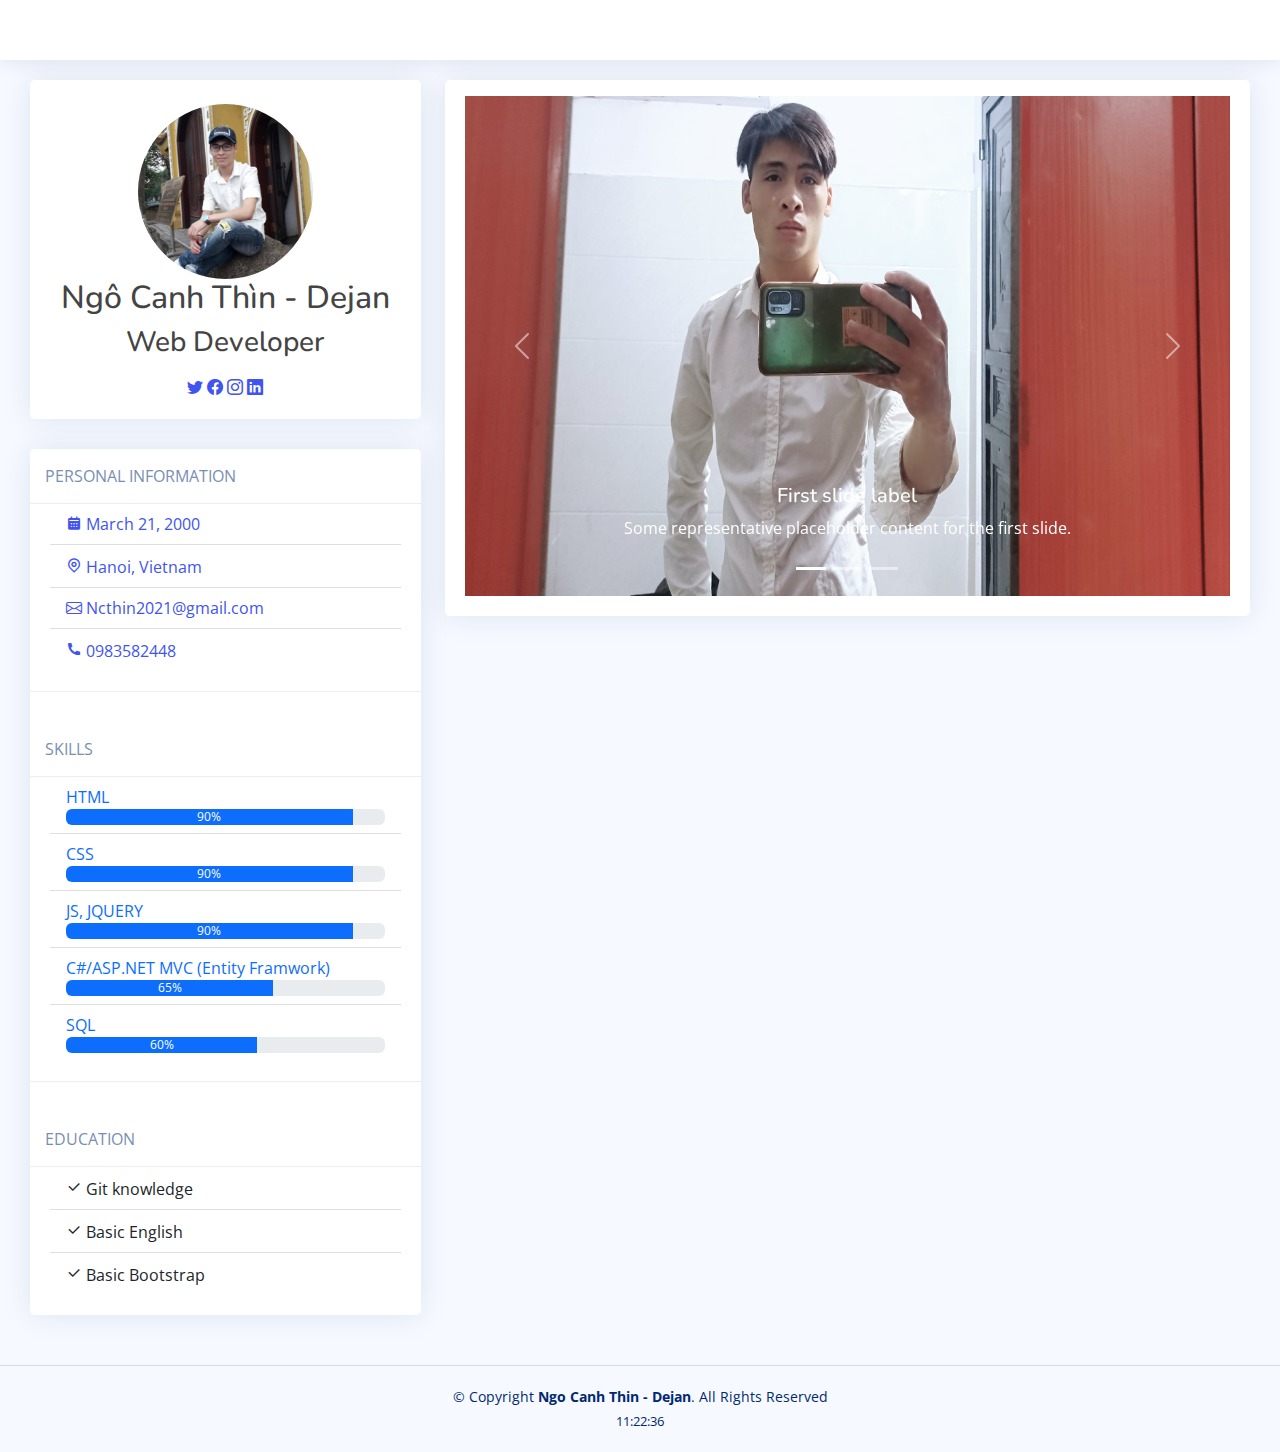
==== index.html @ e787af5f "code lan 1" ====
<!DOCTYPE html>
<html lang="en">

<head>
    <meta charset="utf-8">
    <meta content="width=device-width, initial-scale=1.0" name="viewport">

    <title>Ngô Canh Thìn - Web Developer</title>
    <meta content="" name="description">
    <meta content="" name="keywords">

    <!-- Favicons -->
    <link href="assets/img/avatar-NgoCanhThin.jpg" rel="icon">
    <link href="assets/img/" rel="apple-touch-icon">

    <!-- Google Fonts -->
    <link href="https://fonts.gstatic.com" rel="preconnect">
    <link href="https://fonts.googleapis.com/css?family=Open+Sans:300,300i,400,400i,600,600i,700,700i|Nunito:300,300i,400,400i,600,600i,700,700i|Poppins:300,300i,400,400i,500,500i,600,600i,700,700i" rel="stylesheet">

    <!-- Vendor CSS Files -->
    <link href="assets/vendor/bootstrap/css/bootstrap.min.css" rel="stylesheet">
    <link href="assets/vendor/bootstrap-icons/bootstrap-icons.css" rel="stylesheet">
    <link href="assets/vendor/boxicons/css/boxicons.min.css" rel="stylesheet">
    <link href="assets/vendor/quill/quill.snow.css" rel="stylesheet">
    <link href="assets/vendor/quill/quill.bubble.css" rel="stylesheet">
    <link href="assets/vendor/remixicon/remixicon.css" rel="stylesheet">
    <link href="assets/vendor/simple-datatables/style.css" rel="stylesheet">

    <!-- Template Main CSS File -->
    <link href="assets/css/style.css" rel="stylesheet">

</head>

<body onload="startTime()">

    <!-- ======= Header ======= -->
    <header id="header" class="header fixed-top d-flex align-items-center">

        <div class="d-flex align-items-center justify-content-between">
            <!-- <a href="index.html" class="logo d-flex align-items-center">
                <img src="assets/img/logo.png" alt="">
                <span class="d-none d-lg-block">NiceAdmin</span>
            </a>
            <i class="bi bi-list toggle-sidebar-btn"></i> -->
        </div>
        <!-- End Logo -->

        <div class="search-bar">
            <!-- <form class="search-form d-flex align-items-center" method="POST" action="#">
                <input type="text" name="query" placeholder="Search" title="Enter search keyword">
                <button type="submit" title="Search"><i class="bi bi-search"></i></button>
            </form> -->
        </div>
        <!-- End Search Bar -->


        <!-- End Icons Navigation -->

    </header>
    <!-- End Header -->


    <main id="main" class="main">
        <section class="section dashboard">
            <div class="row">
                <div class="col-xl-4">

                    <div class="card">
                        <div class="card-body profile-card pt-4 d-flex flex-column align-items-center">

                            <img src="assets/img/avatar-NgoCanhThin.jpg" alt="Profile" class="rounded-circle avatar-custom">
                            <h2>Ngô Canh Thìn - Dejan</h2>
                            <h3>Web Developer</h3>
                            <div class="social-links mt-2">
                                <a href="#" class="twitter"><i class="bi bi-twitter"></i></a>
                                <a target="_blank" href="https://www.facebook.com/canhthin.ngo" class="facebook"><i class="bi bi-facebook"></i></a>
                                <a href="#" class="instagram"><i class="bi bi-instagram"></i></a>
                                <a href="#" class="linkedin"><i class="bi bi-linkedin"></i></a>
                            </div>
                        </div>
                    </div>
                    <div class="card">
                        <div class="card-header">PERSONAL INFORMATION</div>
                        <div class="card-body">
                            <ul class="list-group list-group-flush">
                                <li class="list-group-item"><a href="javascript: void(0);"><i class="bx bxs-calendar"></i> March 21, 2000</a></li>
                                <li class="list-group-item"><a target="_blank" href="https://goo.gl/maps/VVH5G35QKeU4QQk57"><i class="ri-map-pin-line"></i> Hanoi, Vietnam</a></li>
                                <li class="list-group-item"><a href="mailto:ncthin2021@gmail.com"><i class="bi bi-envelope"></i></i> Ncthin2021@gmail.com</a></li>
                                <li class="list-group-item"><a href="tel:+84983582448"><i class="ri-phone-fill"></i> 0983582448</a></li>
                            </ul>
                        </div>
                        <!-- PERSONAL INFORMATION -->
                        <div class="card-footer"></div>
                        <div class="card-header">SKILLS</div>
                        <div class="card-body">
                            <ul class="list-group list-group-flush">
                                <li class="list-group-item">
                                    <div class="text-primary">HTML</div>
                                    <div class="progress">
                                        <div class="progress-bar" role="progressbar" style="width: 90%" aria-valuenow="25" aria-valuemin="0" aria-valuemax="100">90%</div>
                                    </div>
                                </li>
                                <li class="list-group-item">
                                    <div class="text-primary">CSS</div>
                                    <div class="progress">
                                        <div class="progress-bar" role="progressbar" style="width: 90%" aria-valuenow="25" aria-valuemin="0" aria-valuemax="100">90%</div>
                                    </div>
                                </li>
                                <li class="list-group-item">
                                    <div class="text-primary">JS, JQUERY</div>
                                    <div class="progress">
                                        <div class="progress-bar" role="progressbar" style="width: 90%" aria-valuenow="25" aria-valuemin="0" aria-valuemax="100">90%</div>
                                    </div>
                                </li>
                                <li class="list-group-item">
                                    <div class="text-primary">C#/ASP.NET MVC (Entity Framwork)</div>
                                    <div class="progress">
                                        <div class="progress-bar" role="progressbar" style="width: 65%" aria-valuenow="25" aria-valuemin="0" aria-valuemax="100">65%</div>
                                    </div>
                                </li>
                                <li class="list-group-item">
                                    <div class="text-primary">SQL</div>
                                    <div class="progress">
                                        <div class="progress-bar" role="progressbar" style="width: 60%" aria-valuenow="25" aria-valuemin="0" aria-valuemax="100">60%</div>
                                    </div>
                                </li>
                            </ul>
                        </div>
                        <!-- SKILLS -->
                        <div class="card-footer"></div>
                        <div class="card-header">EDUCATION</div>
                        <div class="card-body">
                            <ul class="list-group list-group-flush">
                                <li class="list-group-item"><i class="ri-check-fill"></i> Git knowledge</li>
                                <li class="list-group-item"><i class="ri-check-fill"></i> Basic English</li>
                                <li class="list-group-item"><i class="ri-check-fill"></i> Basic Bootstrap</li>
                            </ul>
                        </div>
                        <!-- SKILL -->
                    </div>
                    <!-- End Card with header and footer -->
                </div>

                <div class="col-xl-8">
                    <div class="card">
                        <div class="card-body pt-3">
                            <!-- Slides with captions -->
                            <div id="carouselExampleCaptions" class="carousel slide" data-bs-ride="carousel">
                                <div class="carousel-indicators">
                                    <button type="button" data-bs-target="#carouselExampleCaptions" data-bs-slide-to="0" class="active" aria-current="true" aria-label="Slide 1"></button>
                                    <button type="button" data-bs-target="#carouselExampleCaptions" data-bs-slide-to="1" aria-label="Slide 2"></button>
                                    <button type="button" data-bs-target="#carouselExampleCaptions" data-bs-slide-to="2" aria-label="Slide 3"></button>
                                </div>
                                <div class="carousel-inner">
                                    <div class="carousel-item active">
                                        <img src="assets/img/slide-1.jpg" class="d-block w-100 custom-slide-img" alt="...">
                                        <div class="carousel-caption d-none d-md-block">
                                            <h5>First slide label</h5>
                                            <p>Some representative placeholder content for the first slide.</p>
                                        </div>
                                    </div>
                                    <div class="carousel-item">
                                        <img src="assets/img/slide-2.jpg" class="d-block w-100 custom-slide-img" alt="...">
                                        <div class="carousel-caption d-none d-md-block">
                                            <h5>Second slide label</h5>
                                            <p>Some representative placeholder content for the second slide.</p>
                                        </div>
                                    </div>
                                    <div class="carousel-item">
                                        <img src="assets/img/slide-3.jpg" class="d-block w-100 custom-slide-img" alt="...">
                                        <div class="carousel-caption d-none d-md-block">
                                            <h5>Third slide label</h5>
                                            <p>Some representative placeholder content for the third slide.</p>
                                        </div>
                                    </div>
                                </div>

                                <button class="carousel-control-prev" type="button" data-bs-target="#carouselExampleCaptions" data-bs-slide="prev">
                  <span class="carousel-control-prev-icon" aria-hidden="true"></span>
                  <span class="visually-hidden">Previous</span>
                </button>
                                <button class="carousel-control-next" type="button" data-bs-target="#carouselExampleCaptions" data-bs-slide="next">
                  <span class="carousel-control-next-icon" aria-hidden="true"></span>
                  <span class="visually-hidden">Next</span>
                </button>

                            </div>
                            <!-- End Slides with captions -->
                        </div>
                    </div>

                </div>
            </div>
        </section>

    </main>
    <!-- End #main -->

    <!-- ======= Footer ======= -->
    <footer id="footer" class="footer">
        <div class="copyright">
            &copy; Copyright <strong><span>Ngo Canh Thin - Dejan</span></strong>. All Rights Reserved
        </div>
        <div id="txt" class="credits">
        </div>
    </footer>
    <!-- End Footer -->

    <a href="#" class="back-to-top d-flex align-items-center justify-content-center"><i class="bi bi-arrow-up-short"></i></a>
    <!-- Jquery -->
    <script src="./assets/js/jquery-3.4.1.min.js"></script>
    <!-- Vendor JS Files -->
    <script src="assets/vendor/apexcharts/apexcharts.min.js"></script>
    <script src="assets/vendor/bootstrap/js/bootstrap.bundle.min.js"></script>
    <script src="assets/vendor/chart.js/chart.umd.js"></script>
    <script src="assets/vendor/echarts/echarts.min.js"></script>
    <script src="assets/vendor/quill/quill.min.js"></script>
    <script src="assets/vendor/simple-datatables/simple-datatables.js"></script>
    <script src="assets/vendor/tinymce/tinymce.min.js"></script>
    <script src="assets/vendor/php-email-form/validate.js"></script>

    <!-- Template Main JS File -->
    <script src="assets/js/main.js"></script>

</body>

</html>
---- assets/vendor/quill/quill.snow.css ----
/*!
 * Quill Editor v1.3.7
 * https://quilljs.com/
 * Copyright (c) 2014, Jason Chen
 * Copyright (c) 2013, salesforce.com
 */
.ql-container {
  box-sizing: border-box;
  font-family: Helvetica, Arial, sans-serif;
  font-size: 13px;
  height: 100%;
  margin: 0px;
  position: relative;
}
.ql-container.ql-disabled .ql-tooltip {
  visibility: hidden;
}
.ql-container.ql-disabled .ql-editor ul[data-checked] > li::before {
  pointer-events: none;
}
.ql-clipboard {
  left: -100000px;
  height: 1px;
  overflow-y: hidden;
  position: absolute;
  top: 50%;
}
.ql-clipboard p {
  margin: 0;
  padding: 0;
}
.ql-editor {
  box-sizing: border-box;
  line-height: 1.42;
  height: 100%;
  outline: none;
  overflow-y: auto;
  padding: 12px 15px;
  tab-size: 4;
  -moz-tab-size: 4;
  text-align: left;
  white-space: pre-wrap;
  word-wrap: break-word;
}
.ql-editor > * {
  cursor: text;
}
.ql-editor p,
.ql-editor ol,
.ql-editor ul,
.ql-editor pre,
.ql-editor blockquote,
.ql-editor h1,
.ql-editor h2,
.ql-editor h3,
.ql-editor h4,
.ql-editor h5,
.ql-editor h6 {
  margin: 0;
  padding: 0;
  counter-reset: list-1 list-2 list-3 list-4 list-5 list-6 list-7 list-8 list-9;
}
.ql-editor ol,
.ql-editor ul {
  padding-left: 1.5em;
}
.ql-editor ol > li,
.ql-editor ul > li {
  list-style-type: none;
}
.ql-editor ul > li::before {
  content: '\2022';
}
.ql-editor ul[data-checked=true],
.ql-editor ul[data-checked=false] {
  pointer-events: none;
}
.ql-editor ul[data-checked=true] > li *,
.ql-editor ul[data-checked=false] > li * {
  pointer-events: all;
}
.ql-editor ul[data-checked=true] > li::before,
.ql-editor ul[data-checked=false] > li::before {
  color: #777;
  cursor: pointer;
  pointer-events: all;
}
.ql-editor ul[data-checked=true] > li::before {
  content: '\2611';
}
.ql-editor ul[data-checked=false] > li::before {
  content: '\2610';
}
.ql-editor li::before {
  display: inline-block;
  white-space: nowrap;
  width: 1.2em;
}
.ql-editor li:not(.ql-direction-rtl)::before {
  margin-left: -1.5em;
  margin-right: 0.3em;
  text-align: right;
}
.ql-editor li.ql-direction-rtl::before {
  margin-left: 0.3em;
  margin-right: -1.5em;
}
.ql-editor ol li:not(.ql-direction-rtl),
.ql-editor ul li:not(.ql-direction-rtl) {
  padding-left: 1.5em;
}
.ql-editor ol li.ql-direction-rtl,
.ql-editor ul li.ql-direction-rtl {
  padding-right: 1.5em;
}
.ql-editor ol li {
  counter-reset: list-1 list-2 list-3 list-4 list-5 list-6 list-7 list-8 list-9;
  counter-increment: list-0;
}
.ql-editor ol li:before {
  content: counter(list-0, decimal) '. ';
}
.ql-editor ol li.ql-indent-1 {
  counter-increment: list-1;
}
.ql-editor ol li.ql-indent-1:before {
  content: counter(list-1, lower-alpha) '. ';
}
.ql-editor ol li.ql-indent-1 {
  counter-reset: list-2 list-3 list-4 list-5 list-6 list-7 list-8 list-9;
}
.ql-editor ol li.ql-indent-2 {
  counter-increment: list-2;
}
.ql-editor ol li.ql-indent-2:before {
  content: counter(list-2, lower-roman) '. ';
}
.ql-editor ol li.ql-indent-2 {
  counter-reset: list-3 list-4 list-5 list-6 list-7 list-8 list-9;
}
.ql-editor ol li.ql-indent-3 {
  counter-increment: list-3;
}
.ql-editor ol li.ql-indent-3:before {
  content: counter(list-3, decimal) '. ';
}
.ql-editor ol li.ql-indent-3 {
  counter-reset: list-4 list-5 list-6 list-7 list-8 list-9;
}
.ql-editor ol li.ql-indent-4 {
  counter-increment: list-4;
}
.ql-editor ol li.ql-indent-4:before {
  content: counter(list-4, lower-alpha) '. ';
}
.ql-editor ol li.ql-indent-4 {
  counter-reset: list-5 list-6 list-7 list-8 list-9;
}
.ql-editor ol li.ql-indent-5 {
  counter-increment: list-5;
}
.ql-editor ol li.ql-indent-5:before {
  content: counter(list-5, lower-roman) '. ';
}
.ql-editor ol li.ql-indent-5 {
  counter-reset: list-6 list-7 list-8 list-9;
}
.ql-editor ol li.ql-indent-6 {
  counter-increment: list-6;
}
.ql-editor ol li.ql-indent-6:before {
  content: counter(list-6, decimal) '. ';
}
.ql-editor ol li.ql-indent-6 {
  counter-reset: list-7 list-8 list-9;
}
.ql-editor ol li.ql-indent-7 {
  counter-increment: list-7;
}
.ql-editor ol li.ql-indent-7:before {
  content: counter(list-7, lower-alpha) '. ';
}
.ql-editor ol li.ql-indent-7 {
  counter-reset: list-8 list-9;
}
.ql-editor ol li.ql-indent-8 {
  counter-increment: list-8;
}
.ql-editor ol li.ql-indent-8:before {
  content: counter(list-8, lower-roman) '. ';
}
.ql-editor ol li.ql-indent-8 {
  counter-reset: list-9;
}
.ql-editor ol li.ql-indent-9 {
  counter-increment: list-9;
}
.ql-editor ol li.ql-indent-9:before {
  content: counter(list-9, decimal) '. ';
}
.ql-editor .ql-indent-1:not(.ql-direction-rtl) {
  padding-left: 3em;
}
.ql-editor li.ql-indent-1:not(.ql-direction-rtl) {
  padding-left: 4.5em;
}
.ql-editor .ql-indent-1.ql-direction-rtl.ql-align-right {
  padding-right: 3em;
}
.ql-editor li.ql-indent-1.ql-direction-rtl.ql-align-right {
  padding-right: 4.5em;
}
.ql-editor .ql-indent-2:not(.ql-direction-rtl) {
  padding-left: 6em;
}
.ql-editor li.ql-indent-2:not(.ql-direction-rtl) {
  padding-left: 7.5em;
}
.ql-editor .ql-indent-2.ql-direction-rtl.ql-align-right {
  padding-right: 6em;
}
.ql-editor li.ql-indent-2.ql-direction-rtl.ql-align-right {
  padding-right: 7.5em;
}
.ql-editor .ql-indent-3:not(.ql-direction-rtl) {
  padding-left: 9em;
}
.ql-editor li.ql-indent-3:not(.ql-direction-rtl) {
  padding-left: 10.5em;
}
.ql-editor .ql-indent-3.ql-direction-rtl.ql-align-right {
  padding-right: 9em;
}
.ql-editor li.ql-indent-3.ql-direction-rtl.ql-align-right {
  padding-right: 10.5em;
}
.ql-editor .ql-indent-4:not(.ql-direction-rtl) {
  padding-left: 12em;
}
.ql-editor li.ql-indent-4:not(.ql-direction-rtl) {
  padding-left: 13.5em;
}
.ql-editor .ql-indent-4.ql-direction-rtl.ql-align-right {
  padding-right: 12em;
}
.ql-editor li.ql-indent-4.ql-direction-rtl.ql-align-right {
  padding-right: 13.5em;
}
.ql-editor .ql-indent-5:not(.ql-direction-rtl) {
  padding-left: 15em;
}
.ql-editor li.ql-indent-5:not(.ql-direction-rtl) {
  padding-left: 16.5em;
}
.ql-editor .ql-indent-5.ql-direction-rtl.ql-align-right {
  padding-right: 15em;
}
.ql-editor li.ql-indent-5.ql-direction-rtl.ql-align-right {
  padding-right: 16.5em;
}
.ql-editor .ql-indent-6:not(.ql-direction-rtl) {
  padding-left: 18em;
}
.ql-editor li.ql-indent-6:not(.ql-direction-rtl) {
  padding-left: 19.5em;
}
.ql-editor .ql-indent-6.ql-direction-rtl.ql-align-right {
  padding-right: 18em;
}
.ql-editor li.ql-indent-6.ql-direction-rtl.ql-align-right {
  padding-right: 19.5em;
}
.ql-editor .ql-indent-7:not(.ql-direction-rtl) {
  padding-left: 21em;
}
.ql-editor li.ql-indent-7:not(.ql-direction-rtl) {
  padding-left: 22.5em;
}
.ql-editor .ql-indent-7.ql-direction-rtl.ql-align-right {
  padding-right: 21em;
}
.ql-editor li.ql-indent-7.ql-direction-rtl.ql-align-right {
  padding-right: 22.5em;
}
.ql-editor .ql-indent-8:not(.ql-direction-rtl) {
  padding-left: 24em;
}
.ql-editor li.ql-indent-8:not(.ql-direction-rtl) {
  padding-left: 25.5em;
}
.ql-editor .ql-indent-8.ql-direction-rtl.ql-align-right {
  padding-right: 24em;
}
.ql-editor li.ql-indent-8.ql-direction-rtl.ql-align-right {
  padding-right: 25.5em;
}
.ql-editor .ql-indent-9:not(.ql-direction-rtl) {
  padding-left: 27em;
}
.ql-editor li.ql-indent-9:not(.ql-direction-rtl) {
  padding-left: 28.5em;
}
.ql-editor .ql-indent-9.ql-direction-rtl.ql-align-right {
  padding-right: 27em;
}
.ql-editor li.ql-indent-9.ql-direction-rtl.ql-align-right {
  padding-right: 28.5em;
}
.ql-editor .ql-video {
  display: block;
  max-width: 100%;
}
.ql-editor .ql-video.ql-align-center {
  margin: 0 auto;
}
.ql-editor .ql-video.ql-align-right {
  margin: 0 0 0 auto;
}
.ql-editor .ql-bg-black {
  background-color: #000;
}
.ql-editor .ql-bg-red {
  background-color: #e60000;
}
.ql-editor .ql-bg-orange {
  background-color: #f90;
}
.ql-editor .ql-bg-yellow {
  background-color: #ff0;
}
.ql-editor .ql-bg-green {
  background-color: #008a00;
}
.ql-editor .ql-bg-blue {
  background-color: #06c;
}
.ql-editor .ql-bg-purple {
  background-color: #93f;
}
.ql-editor .ql-color-white {
  color: #fff;
}
.ql-editor .ql-color-red {
  color: #e60000;
}
.ql-editor .ql-color-orange {
  color: #f90;
}
.ql-editor .ql-color-yellow {
  color: #ff0;
}
.ql-editor .ql-color-green {
  color: #008a00;
}
.ql-editor .ql-color-blue {
  color: #06c;
}
.ql-editor .ql-color-purple {
  color: #93f;
}
.ql-editor .ql-font-serif {
  font-family: Georgia, Times New Roman, serif;
}
.ql-editor .ql-font-monospace {
  font-family: Monaco, Courier New, monospace;
}
.ql-editor .ql-size-small {
  font-size: 0.75em;
}
.ql-editor .ql-size-large {
  font-size: 1.5em;
}
.ql-editor .ql-size-huge {
  font-size: 2.5em;
}
.ql-editor .ql-direction-rtl {
  direction: rtl;
  text-align: inherit;
}
.ql-editor .ql-align-center {
  text-align: center;
}
.ql-editor .ql-align-justify {
  text-align: justify;
}
.ql-editor .ql-align-right {
  text-align: right;
}
.ql-editor.ql-blank::before {
  color: rgba(0,0,0,0.6);
  content: attr(data-placeholder);
  font-style: italic;
  left: 15px;
  pointer-events: none;
  position: absolute;
  right: 15px;
}
.ql-snow.ql-toolbar:after,
.ql-snow .ql-toolbar:after {
  clear: both;
  content: '';
  display: table;
}
.ql-snow.ql-toolbar button,
.ql-snow .ql-toolbar button {
  background: none;
  border: none;
  cursor: pointer;
  display: inline-block;
  float: left;
  height: 24px;
  padding: 3px 5px;
  width: 28px;
}
.ql-snow.ql-toolbar button svg,
.ql-snow .ql-toolbar button svg {
  float: left;
  height: 100%;
}
.ql-snow.ql-toolbar button:active:hover,
.ql-snow .ql-toolbar button:active:hover {
  outline: none;
}
.ql-snow.ql-toolbar input.ql-image[type=file],
.ql-snow .ql-toolbar input.ql-image[type=file] {
  display: none;
}
.ql-snow.ql-toolbar button:hover,
.ql-snow .ql-toolbar button:hover,
.ql-snow.ql-toolbar button:focus,
.ql-snow .ql-toolbar button:focus,
.ql-snow.ql-toolbar button.ql-active,
.ql-snow .ql-toolbar button.ql-active,
.ql-snow.ql-toolbar .ql-picker-label:hover,
.ql-snow .ql-toolbar .ql-picker-label:hover,
.ql-snow.ql-toolbar .ql-picker-label.ql-active,
.ql-snow .ql-toolbar .ql-picker-label.ql-active,
.ql-snow.ql-toolbar .ql-picker-item:hover,
.ql-snow .ql-toolbar .ql-picker-item:hover,
.ql-snow.ql-toolbar .ql-picker-item.ql-selected,
.ql-snow .ql-toolbar .ql-picker-item.ql-selected {
  color: #06c;
}
.ql-snow.ql-toolbar button:hover .ql-fill,
.ql-snow .ql-toolbar button:hover .ql-fill,
.ql-snow.ql-toolbar button:focus .ql-fill,
.ql-snow .ql-toolbar button:focus .ql-fill,
.ql-snow.ql-toolbar button.ql-active .ql-fill,
.ql-snow .ql-toolbar button.ql-active .ql-fill,
.ql-snow.ql-toolbar .ql-picker-label:hover .ql-fill,
.ql-snow .ql-toolbar .ql-picker-label:hover .ql-fill,
.ql-snow.ql-toolbar .ql-picker-label.ql-active .ql-fill,
.ql-snow .ql-toolbar .ql-picker-label.ql-active .ql-fill,
.ql-snow.ql-toolbar .ql-picker-item:hover .ql-fill,
.ql-snow .ql-toolbar .ql-picker-item:hover .ql-fill,
.ql-snow.ql-toolbar .ql-picker-item.ql-selected .ql-fill,
.ql-snow .ql-toolbar .ql-picker-item.ql-selected .ql-fill,
.ql-snow.ql-toolbar button:hover .ql-stroke.ql-fill,
.ql-snow .ql-toolbar button:hover .ql-stroke.ql-fill,
.ql-snow.ql-toolbar button:focus .ql-stroke.ql-fill,
.ql-snow .ql-toolbar button:focus .ql-stroke.ql-fill,
.ql-snow.ql-toolbar button.ql-active .ql-stroke.ql-fill,
.ql-snow .ql-toolbar button.ql-active .ql-stroke.ql-fill,
.ql-snow.ql-toolbar .ql-picker-label:hover .ql-stroke.ql-fill,
.ql-snow .ql-toolbar .ql-picker-label:hover .ql-stroke.ql-fill,
.ql-snow.ql-toolbar .ql-picker-label.ql-active .ql-stroke.ql-fill,
.ql-snow .ql-toolbar .ql-picker-label.ql-active .ql-stroke.ql-fill,
.ql-snow.ql-toolbar .ql-picker-item:hover .ql-stroke.ql-fill,
.ql-snow .ql-toolbar .ql-picker-item:hover .ql-stroke.ql-fill,
.ql-snow.ql-toolbar .ql-picker-item.ql-selected .ql-stroke.ql-fill,
.ql-snow .ql-toolbar .ql-picker-item.ql-selected .ql-stroke.ql-fill {
  fill: #06c;
}
.ql-snow.ql-toolbar button:hover .ql-stroke,
.ql-snow .ql-toolbar button:hover .ql-stroke,
.ql-snow.ql-toolbar button:focus .ql-stroke,
.ql-snow .ql-toolbar button:focus .ql-stroke,
.ql-snow.ql-toolbar button.ql-active .ql-stroke,
.ql-snow .ql-toolbar button.ql-active .ql-stroke,
.ql-snow.ql-toolbar .ql-picker-label:hover .ql-stroke,
.ql-snow .ql-toolbar .ql-picker-label:hover .ql-stroke,
.ql-snow.ql-toolbar .ql-picker-label.ql-active .ql-stroke,
.ql-snow .ql-toolbar .ql-picker-label.ql-active .ql-stroke,
.ql-snow.ql-toolbar .ql-picker-item:hover .ql-stroke,
.ql-snow .ql-toolbar .ql-picker-item:hover .ql-stroke,
.ql-snow.ql-toolbar .ql-picker-item.ql-selected .ql-stroke,
.ql-snow .ql-toolbar .ql-picker-item.ql-selected .ql-stroke,
.ql-snow.ql-toolbar button:hover .ql-stroke-miter,
.ql-snow .ql-toolbar button:hover .ql-stroke-miter,
.ql-snow.ql-toolbar button:focus .ql-stroke-miter,
.ql-snow .ql-toolbar button:focus .ql-stroke-miter,
.ql-snow.ql-toolbar button.ql-active .ql-stroke-miter,
.ql-snow .ql-toolbar button.ql-active .ql-stroke-miter,
.ql-snow.ql-toolbar .ql-picker-label:hover .ql-stroke-miter,
.ql-snow .ql-toolbar .ql-picker-label:hover .ql-stroke-miter,
.ql-snow.ql-toolbar .ql-picker-label.ql-active .ql-stroke-miter,
.ql-snow .ql-toolbar .ql-picker-label.ql-active .ql-stroke-miter,
.ql-snow.ql-toolbar .ql-picker-item:hover .ql-stroke-miter,
.ql-snow .ql-toolbar .ql-picker-item:hover .ql-stroke-miter,
.ql-snow.ql-toolbar .ql-picker-item.ql-selected .ql-stroke-miter,
.ql-snow .ql-toolbar .ql-picker-item.ql-selected .ql-stroke-miter {
  stroke: #06c;
}
@media (pointer: coarse) {
  .ql-snow.ql-toolbar button:hover:not(.ql-active),
  .ql-snow .ql-toolbar button:hover:not(.ql-active) {
    color: #444;
  }
  .ql-snow.ql-toolbar button:hover:not(.ql-active) .ql-fill,
  .ql-snow .ql-toolbar button:hover:not(.ql-active) .ql-fill,
  .ql-snow.ql-toolbar button:hover:not(.ql-active) .ql-stroke.ql-fill,
  .ql-snow .ql-toolbar button:hover:not(.ql-active) .ql-stroke.ql-fill {
    fill: #444;
  }
  .ql-snow.ql-toolbar button:hover:not(.ql-active) .ql-stroke,
  .ql-snow .ql-toolbar button:hover:not(.ql-active) .ql-stroke,
  .ql-snow.ql-toolbar button:hover:not(.ql-active) .ql-stroke-miter,
  .ql-snow .ql-toolbar button:hover:not(.ql-active) .ql-stroke-miter {
    stroke: #444;
  }
}
.ql-snow {
  box-sizing: border-box;
}
.ql-snow * {
  box-sizing: border-box;
}
.ql-snow .ql-hidden {
  display: none;
}
.ql-snow .ql-out-bottom,
.ql-snow .ql-out-top {
  visibility: hidden;
}
.ql-snow .ql-tooltip {
  position: absolute;
  transform: translateY(10px);
}
.ql-snow .ql-tooltip a {
  cursor: pointer;
  text-decoration: none;
}
.ql-snow .ql-tooltip.ql-flip {
  transform: translateY(-10px);
}
.ql-snow .ql-formats {
  display: inline-block;
  vertical-align: middle;
}
.ql-snow .ql-formats:after {
  clear: both;
  content: '';
  display: table;
}
.ql-snow .ql-stroke {
  fill: none;
  stroke: #444;
  stroke-linecap: round;
  stroke-linejoin: round;
  stroke-width: 2;
}
.ql-snow .ql-stroke-miter {
  fill: none;
  stroke: #444;
  stroke-miterlimit: 10;
  stroke-width: 2;
}
.ql-snow .ql-fill,
.ql-snow .ql-stroke.ql-fill {
  fill: #444;
}
.ql-snow .ql-empty {
  fill: none;
}
.ql-snow .ql-even {
  fill-rule: evenodd;
}
.ql-snow .ql-thin,
.ql-snow .ql-stroke.ql-thin {
  stroke-width: 1;
}
.ql-snow .ql-transparent {
  opacity: 0.4;
}
.ql-snow .ql-direction svg:last-child {
  display: none;
}
.ql-snow .ql-direction.ql-active svg:last-child {
  display: inline;
}
.ql-snow .ql-direction.ql-active svg:first-child {
  display: none;
}
.ql-snow .ql-editor h1 {
  font-size: 2em;
}
.ql-snow .ql-editor h2 {
  font-size: 1.5em;
}
.ql-snow .ql-editor h3 {
  font-size: 1.17em;
}
.ql-snow .ql-editor h4 {
  font-size: 1em;
}
.ql-snow .ql-editor h5 {
  font-size: 0.83em;
}
.ql-snow .ql-editor h6 {
  font-size: 0.67em;
}
.ql-snow .ql-editor a {
  text-decoration: underline;
}
.ql-snow .ql-editor blockquote {
  border-left: 4px solid #ccc;
  margin-bottom: 5px;
  margin-top: 5px;
  padding-left: 16px;
}
.ql-snow .ql-editor code,
.ql-snow .ql-editor pre {
  background-color: #f0f0f0;
  border-radius: 3px;
}
.ql-snow .ql-editor pre {
  white-space: pre-wrap;
  margin-bottom: 5px;
  margin-top: 5px;
  padding: 5px 10px;
}
.ql-snow .ql-editor code {
  font-size: 85%;
  padding: 2px 4px;
}
.ql-snow .ql-editor pre.ql-syntax {
  background-color: #23241f;
  color: #f8f8f2;
  overflow: visible;
}
.ql-snow .ql-editor img {
  max-width: 100%;
}
.ql-snow .ql-picker {
  color: #444;
  display: inline-block;
  float: left;
  font-size: 14px;
  font-weight: 500;
  height: 24px;
  position: relative;
  vertical-align: middle;
}
.ql-snow .ql-picker-label {
  cursor: pointer;
  display: inline-block;
  height: 100%;
  padding-left: 8px;
  padding-right: 2px;
  position: relative;
  width: 100%;
}
.ql-snow .ql-picker-label::before {
  display: inline-block;
  line-height: 22px;
}
.ql-snow .ql-picker-options {
  background-color: #fff;
  display: none;
  min-width: 100%;
  padding: 4px 8px;
  position: absolute;
  white-space: nowrap;
}
.ql-snow .ql-picker-options .ql-picker-item {
  cursor: pointer;
  display: block;
  padding-bottom: 5px;
  padding-top: 5px;
}
.ql-snow .ql-picker.ql-expanded .ql-picker-label {
  color: #ccc;
  z-index: 2;
}
.ql-snow .ql-picker.ql-expanded .ql-picker-label .ql-fill {
  fill: #ccc;
}
.ql-snow .ql-picker.ql-expanded .ql-picker-label .ql-stroke {
  stroke: #ccc;
}
.ql-snow .ql-picker.ql-expanded .ql-picker-options {
  display: block;
  margin-top: -1px;
  top: 100%;
  z-index: 1;
}
.ql-snow .ql-color-picker,
.ql-snow .ql-icon-picker {
  width: 28px;
}
.ql-snow .ql-color-picker .ql-picker-label,
.ql-snow .ql-icon-picker .ql-picker-label {
  padding: 2px 4px;
}
.ql-snow .ql-color-picker .ql-picker-label svg,
.ql-snow .ql-icon-picker .ql-picker-label svg {
  right: 4px;
}
.ql-snow .ql-icon-picker .ql-picker-options {
  padding: 4px 0px;
}
.ql-snow .ql-icon-picker .ql-picker-item {
  height: 24px;
  width: 24px;
  padding: 2px 4px;
}
.ql-snow .ql-color-picker .ql-picker-options {
  padding: 3px 5px;
  width: 152px;
}
.ql-snow .ql-color-picker .ql-picker-item {
  border: 1px solid transparent;
  float: left;
  height: 16px;
  margin: 2px;
  padding: 0px;
  width: 16px;
}
.ql-snow .ql-picker:not(.ql-color-picker):not(.ql-icon-picker) svg {
  position: absolute;
  margin-top: -9px;
  right: 0;
  top: 50%;
  width: 18px;
}
.ql-snow .ql-picker.ql-header .ql-picker-label[data-label]:not([data-label=''])::before,
.ql-snow .ql-picker.ql-font .ql-picker-label[data-label]:not([data-label=''])::before,
.ql-snow .ql-picker.ql-size .ql-picker-label[data-label]:not([data-label=''])::before,
.ql-snow .ql-picker.ql-header .ql-picker-item[data-label]:not([data-label=''])::before,
.ql-snow .ql-picker.ql-font .ql-picker-item[data-label]:not([data-label=''])::before,
.ql-snow .ql-picker.ql-size .ql-picker-item[data-label]:not([data-label=''])::before {
  content: attr(data-label);
}
.ql-snow .ql-picker.ql-header {
  width: 98px;
}
.ql-snow .ql-picker.ql-header .ql-picker-label::before,
.ql-snow .ql-picker.ql-header .ql-picker-item::before {
  content: 'Normal';
}
.ql-snow .ql-picker.ql-header .ql-picker-label[data-value="1"]::before,
.ql-snow .ql-picker.ql-header .ql-picker-item[data-value="1"]::before {
  content: 'Heading 1';
}
.ql-snow .ql-picker.ql-header .ql-picker-label[data-value="2"]::before,
.ql-snow .ql-picker.ql-header .ql-picker-item[data-value="2"]::before {
  content: 'Heading 2';
}
.ql-snow .ql-picker.ql-header .ql-picker-label[data-value="3"]::before,
.ql-snow .ql-picker.ql-header .ql-picker-item[data-value="3"]::before {
  content: 'Heading 3';
}
.ql-snow .ql-picker.ql-header .ql-picker-label[data-value="4"]::before,
.ql-snow .ql-picker.ql-header .ql-picker-item[data-value="4"]::before {
  content: 'Heading 4';
}
.ql-snow .ql-picker.ql-header .ql-picker-label[data-value="5"]::before,
.ql-snow .ql-picker.ql-header .ql-picker-item[data-value="5"]::before {
  content: 'Heading 5';
}
.ql-snow .ql-picker.ql-header .ql-picker-label[data-value="6"]::before,
.ql-snow .ql-picker.ql-header .ql-picker-item[data-value="6"]::before {
  content: 'Heading 6';
}
.ql-snow .ql-picker.ql-header .ql-picker-item[data-value="1"]::before {
  font-size: 2em;
}
.ql-snow .ql-picker.ql-header .ql-picker-item[data-value="2"]::before {
  font-size: 1.5em;
}
.ql-snow .ql-picker.ql-header .ql-picker-item[data-value="3"]::before {
  font-size: 1.17em;
}
.ql-snow .ql-picker.ql-header .ql-picker-item[data-value="4"]::before {
  font-size: 1em;
}
.ql-snow .ql-picker.ql-header .ql-picker-item[data-value="5"]::before {
  font-size: 0.83em;
}
.ql-snow .ql-picker.ql-header .ql-picker-item[data-value="6"]::before {
  font-size: 0.67em;
}
.ql-snow .ql-picker.ql-font {
  width: 108px;
}
.ql-snow .ql-picker.ql-font .ql-picker-label::before,
.ql-snow .ql-picker.ql-font .ql-picker-item::before {
  content: 'Sans Serif';
}
.ql-snow .ql-picker.ql-font .ql-picker-label[data-value=serif]::before,
.ql-snow .ql-picker.ql-font .ql-picker-item[data-value=serif]::before {
  content: 'Serif';
}
.ql-snow .ql-picker.ql-font .ql-picker-label[data-value=monospace]::before,
.ql-snow .ql-picker.ql-font .ql-picker-item[data-value=monospace]::before {
  content: 'Monospace';
}
.ql-snow .ql-picker.ql-font .ql-picker-item[data-value=serif]::before {
  font-family: Georgia, Times New Roman, serif;
}
.ql-snow .ql-picker.ql-font .ql-picker-item[data-value=monospace]::before {
  font-family: Monaco, Courier New, monospace;
}
.ql-snow .ql-picker.ql-size {
  width: 98px;
}
.ql-snow .ql-picker.ql-size .ql-picker-label::before,
.ql-snow .ql-picker.ql-size .ql-picker-item::before {
  content: 'Normal';
}
.ql-snow .ql-picker.ql-size .ql-picker-label[data-value=small]::before,
.ql-snow .ql-picker.ql-size .ql-picker-item[data-value=small]::before {
  content: 'Small';
}
.ql-snow .ql-picker.ql-size .ql-picker-label[data-value=large]::before,
.ql-snow .ql-picker.ql-size .ql-picker-item[data-value=large]::before {
  content: 'Large';
}
.ql-snow .ql-picker.ql-size .ql-picker-label[data-value=huge]::before,
.ql-snow .ql-picker.ql-size .ql-picker-item[data-value=huge]::before {
  content: 'Huge';
}
.ql-snow .ql-picker.ql-size .ql-picker-item[data-value=small]::before {
  font-size: 10px;
}
.ql-snow .ql-picker.ql-size .ql-picker-item[data-value=large]::before {
  font-size: 18px;
}
.ql-snow .ql-picker.ql-size .ql-picker-item[data-value=huge]::before {
  font-size: 32px;
}
.ql-snow .ql-color-picker.ql-background .ql-picker-item {
  background-color: #fff;
}
.ql-snow .ql-color-picker.ql-color .ql-picker-item {
  background-color: #000;
}
.ql-toolbar.ql-snow {
  border: 1px solid #ccc;
  box-sizing: border-box;
  font-family: 'Helvetica Neue', 'Helvetica', 'Arial', sans-serif;
  padding: 8px;
}
.ql-toolbar.ql-snow .ql-formats {
  margin-right: 15px;
}
.ql-toolbar.ql-snow .ql-picker-label {
  border: 1px solid transparent;
}
.ql-toolbar.ql-snow .ql-picker-options {
  border: 1px solid transparent;
  box-shadow: rgba(0,0,0,0.2) 0 2px 8px;
}
.ql-toolbar.ql-snow .ql-picker.ql-expanded .ql-picker-label {
  border-color: #ccc;
}
.ql-toolbar.ql-snow .ql-picker.ql-expanded .ql-picker-options {
  border-color: #ccc;
}
.ql-toolbar.ql-snow .ql-color-picker .ql-picker-item.ql-selected,
.ql-toolbar.ql-snow .ql-color-picker .ql-picker-item:hover {
  border-color: #000;
}
.ql-toolbar.ql-snow + .ql-container.ql-snow {
  border-top: 0px;
}
.ql-snow .ql-tooltip {
  background-color: #fff;
  border: 1px solid #ccc;
  box-shadow: 0px 0px 5px #ddd;
  color: #444;
  padding: 5px 12px;
  white-space: nowrap;
}
.ql-snow .ql-tooltip::before {
  content: "Visit URL:";
  line-height: 26px;
  margin-right: 8px;
}
.ql-snow .ql-tooltip input[type=text] {
  display: none;
  border: 1px solid #ccc;
  font-size: 13px;
  height: 26px;
  margin: 0px;
  padding: 3px 5px;
  width: 170px;
}
.ql-snow .ql-tooltip a.ql-preview {
  display: inline-block;
  max-width: 200px;
  overflow-x: hidden;
  text-overflow: ellipsis;
  vertical-align: top;
}
.ql-snow .ql-tooltip a.ql-action::after {
  border-right: 1px solid #ccc;
  content: 'Edit';
  margin-left: 16px;
  padding-right: 8px;
}
.ql-snow .ql-tooltip a.ql-remove::before {
  content: 'Remove';
  margin-left: 8px;
}
.ql-snow .ql-tooltip a {
  line-height: 26px;
}
.ql-snow .ql-tooltip.ql-editing a.ql-preview,
.ql-snow .ql-tooltip.ql-editing a.ql-remove {
  display: none;
}
.ql-snow .ql-tooltip.ql-editing input[type=text] {
  display: inline-block;
}
.ql-snow .ql-tooltip.ql-editing a.ql-action::after {
  border-right: 0px;
  content: 'Save';
  padding-right: 0px;
}
.ql-snow .ql-tooltip[data-mode=link]::before {
  content: "Enter link:";
}
.ql-snow .ql-tooltip[data-mode=formula]::before {
  content: "Enter formula:";
}
.ql-snow .ql-tooltip[data-mode=video]::before {
  content: "Enter video:";
}
.ql-snow a {
  color: #06c;
}
.ql-container.ql-snow {
  border: 1px solid #ccc;
}
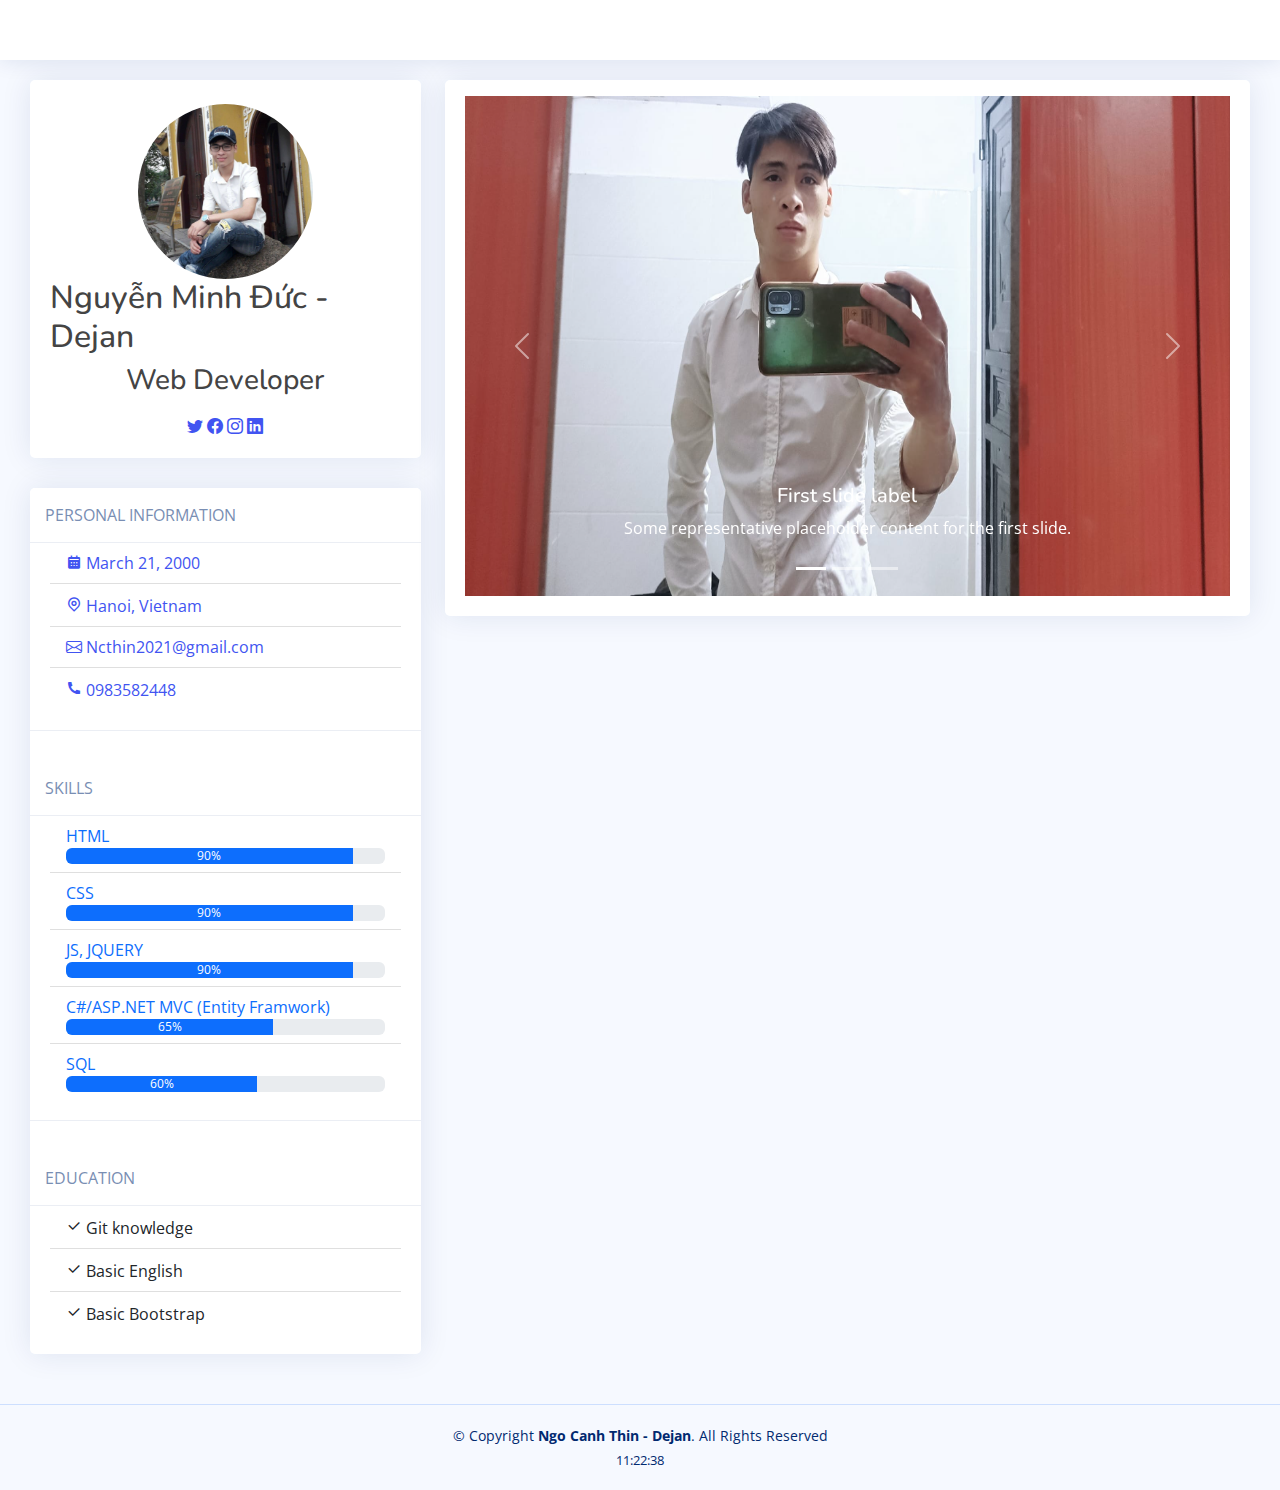
==== commit 46279f6d: "Update index.html" ====
--- a/index.html
+++ b/index.html
@@ -69,11 +69,11 @@
                         <div class="card-body profile-card pt-4 d-flex flex-column align-items-center">
 
                             <img src="assets/img/avatar-NgoCanhThin.jpg" alt="Profile" class="rounded-circle avatar-custom">
-                            <h2>Ngô Canh Thìn - Dejan</h2>
+                            <h2>Nguyễn Minh Đức - Dejan</h2>
                             <h3>Web Developer</h3>
                             <div class="social-links mt-2">
                                 <a href="#" class="twitter"><i class="bi bi-twitter"></i></a>
-                                <a target="_blank" href="https://www.facebook.com/canhthin.ngo" class="facebook"><i class="bi bi-facebook"></i></a>
+                                <a target="_blank" href="https://www.facebook.com/profile.php?id=100073956212257" class="facebook"><i class="bi bi-facebook"></i></a>
                                 <a href="#" class="instagram"><i class="bi bi-instagram"></i></a>
                                 <a href="#" class="linkedin"><i class="bi bi-linkedin"></i></a>
                             </div>
@@ -224,4 +224,4 @@
 
 </body>
 
-</html>+</html>
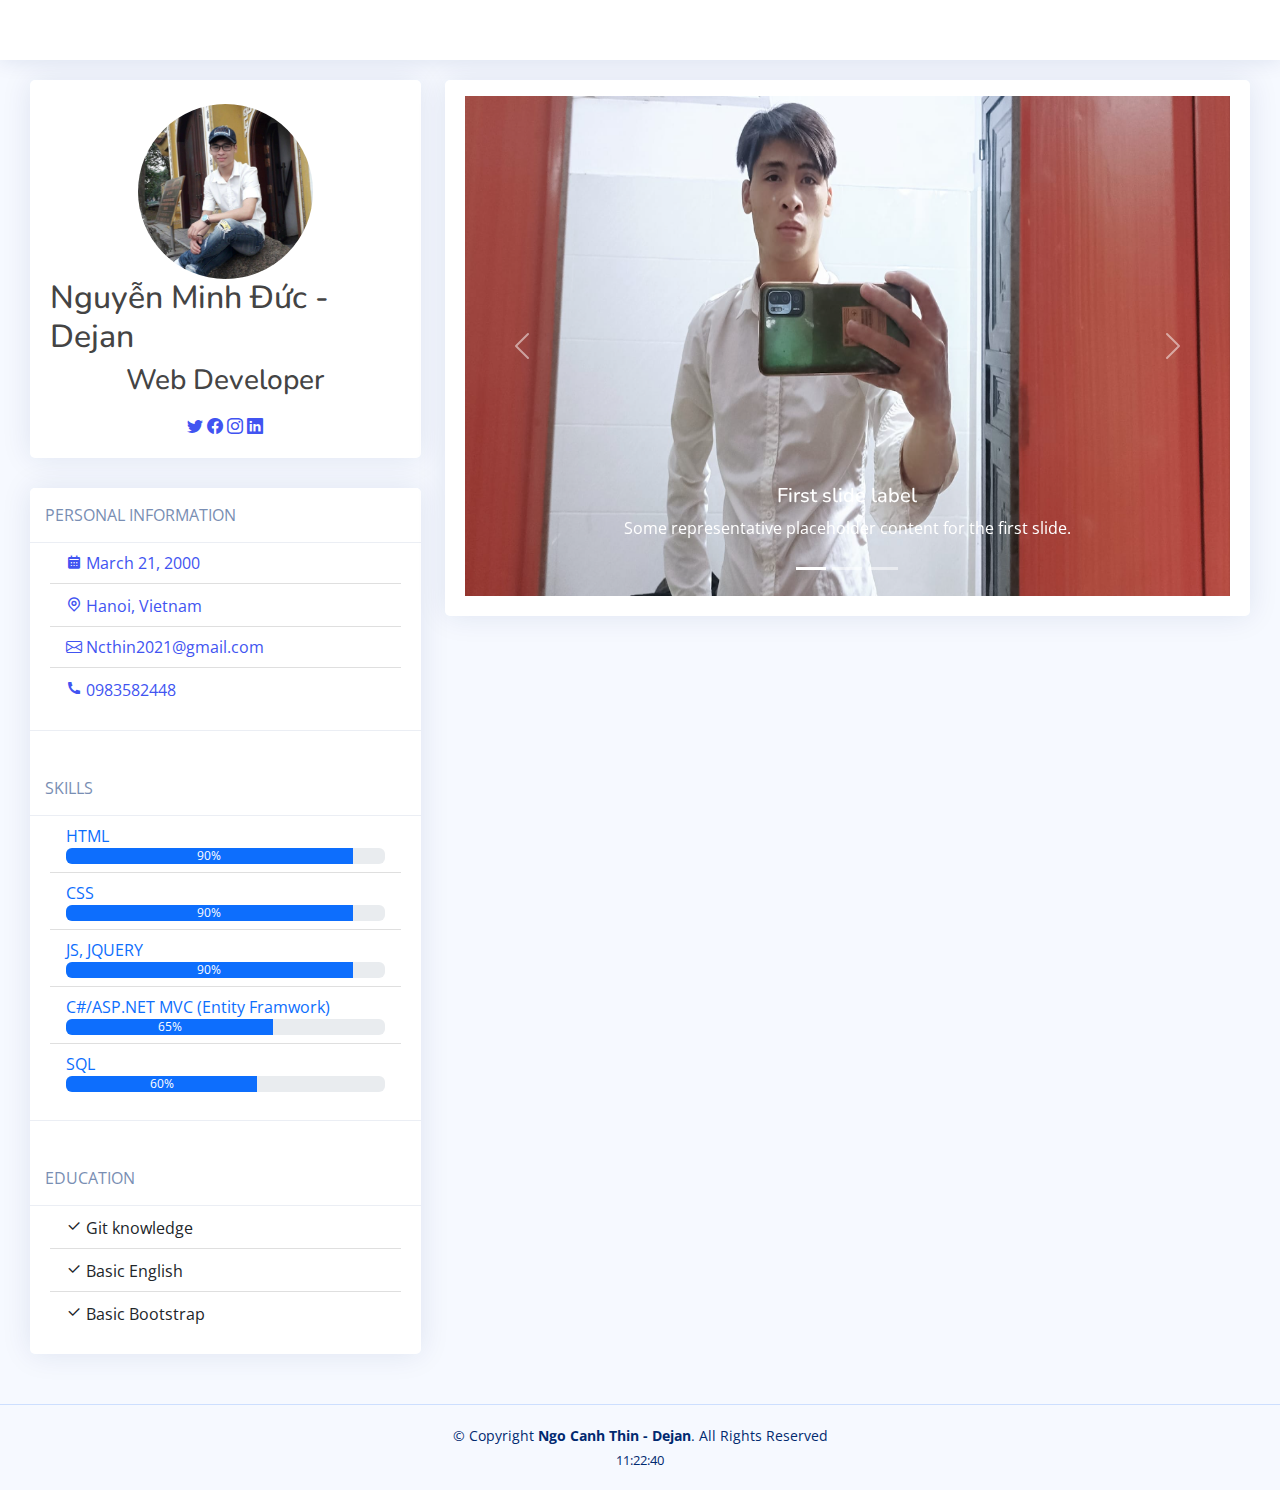
==== commit bfb5b9b6: "Update index.html" ====
--- a/index.html
+++ b/index.html
@@ -73,7 +73,7 @@
                             <h3>Web Developer</h3>
                             <div class="social-links mt-2">
                                 <a href="#" class="twitter"><i class="bi bi-twitter"></i></a>
-                                <a target="_blank" href="https://www.facebook.com/profile.php?id=100073956212257" class="facebook"><i class="bi bi-facebook"></i></a>
+                                <a target="_blank" href="https://www.youtube.com/" class="facebook"><i class="bi bi-facebook"></i></a>
                                 <a href="#" class="instagram"><i class="bi bi-instagram"></i></a>
                                 <a href="#" class="linkedin"><i class="bi bi-linkedin"></i></a>
                             </div>
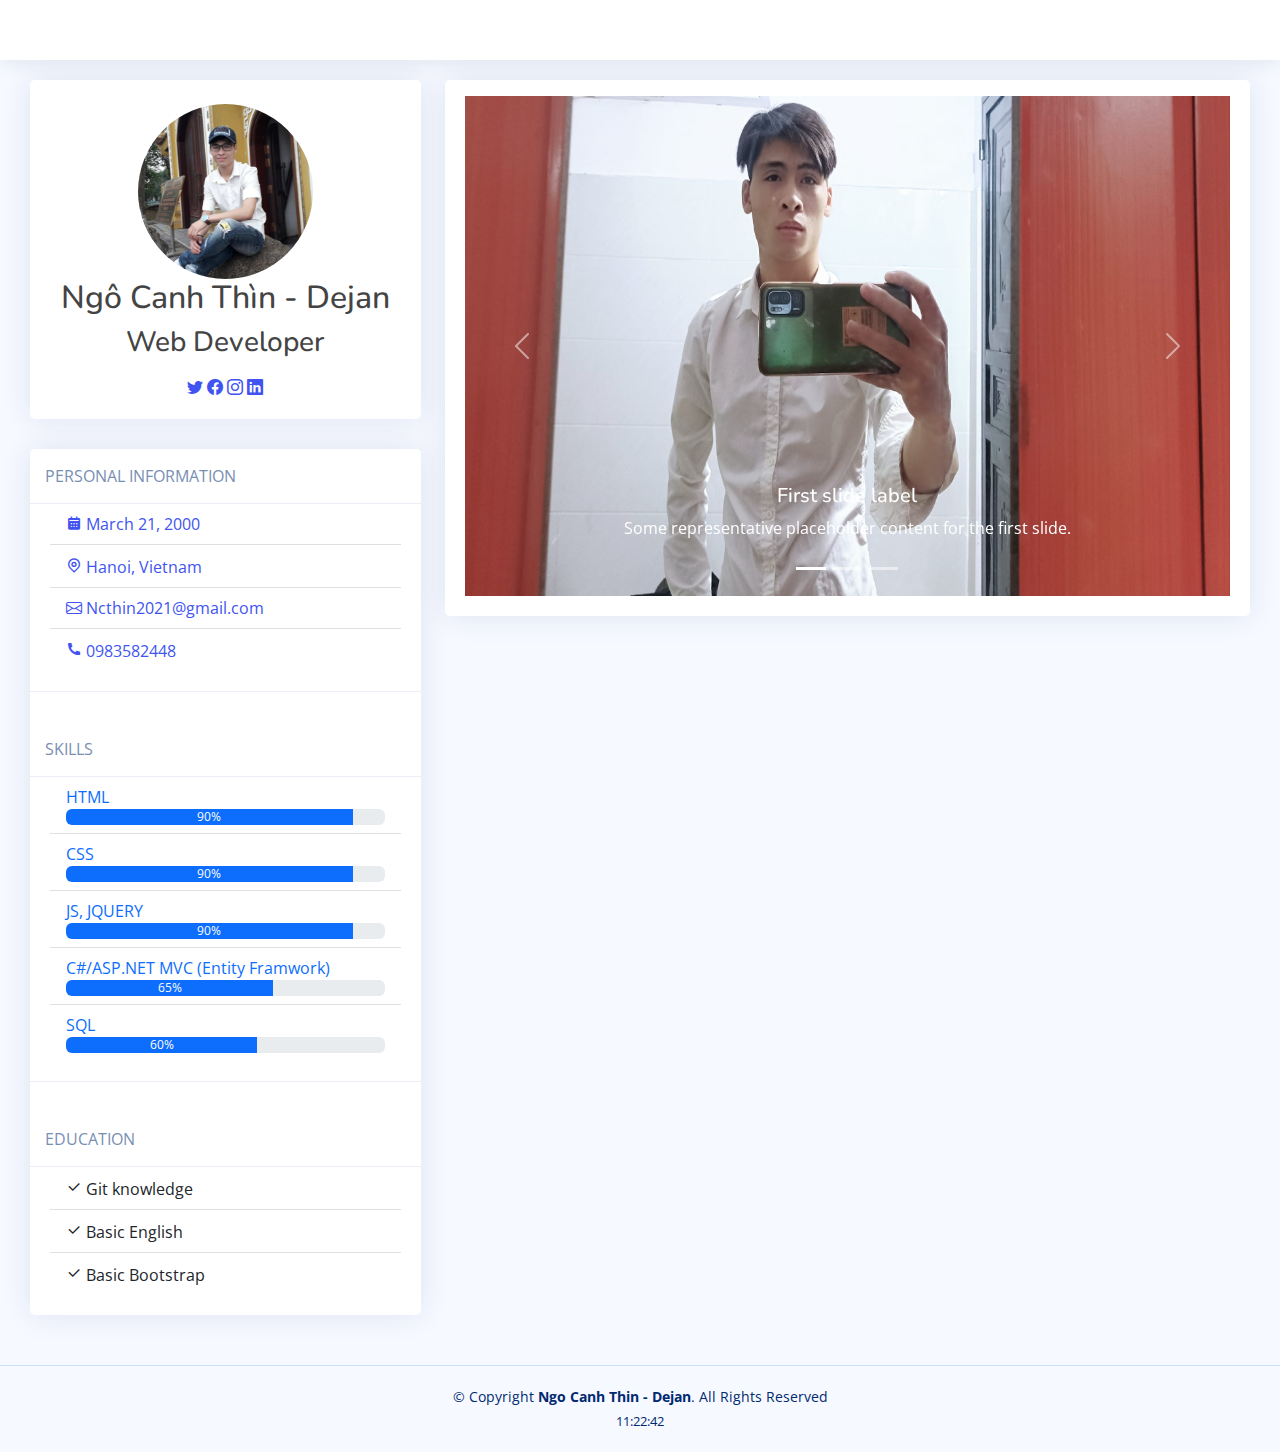
==== commit de9f38ce: "Update index.html" ====
--- a/index.html
+++ b/index.html
@@ -69,11 +69,11 @@
                         <div class="card-body profile-card pt-4 d-flex flex-column align-items-center">
 
                             <img src="assets/img/avatar-NgoCanhThin.jpg" alt="Profile" class="rounded-circle avatar-custom">
-                            <h2>Nguyễn Minh Đức - Dejan</h2>
+                            <h2>Ngô Canh Thìn - Dejan</h2>
                             <h3>Web Developer</h3>
                             <div class="social-links mt-2">
                                 <a href="#" class="twitter"><i class="bi bi-twitter"></i></a>
-                                <a target="_blank" href="https://www.youtube.com/" class="facebook"><i class="bi bi-facebook"></i></a>
+                                <a target="_blank" href="facebook.com/canhthin.ngo" class="facebook"><i class="bi bi-facebook"></i></a>
                                 <a href="#" class="instagram"><i class="bi bi-instagram"></i></a>
                                 <a href="#" class="linkedin"><i class="bi bi-linkedin"></i></a>
                             </div>
